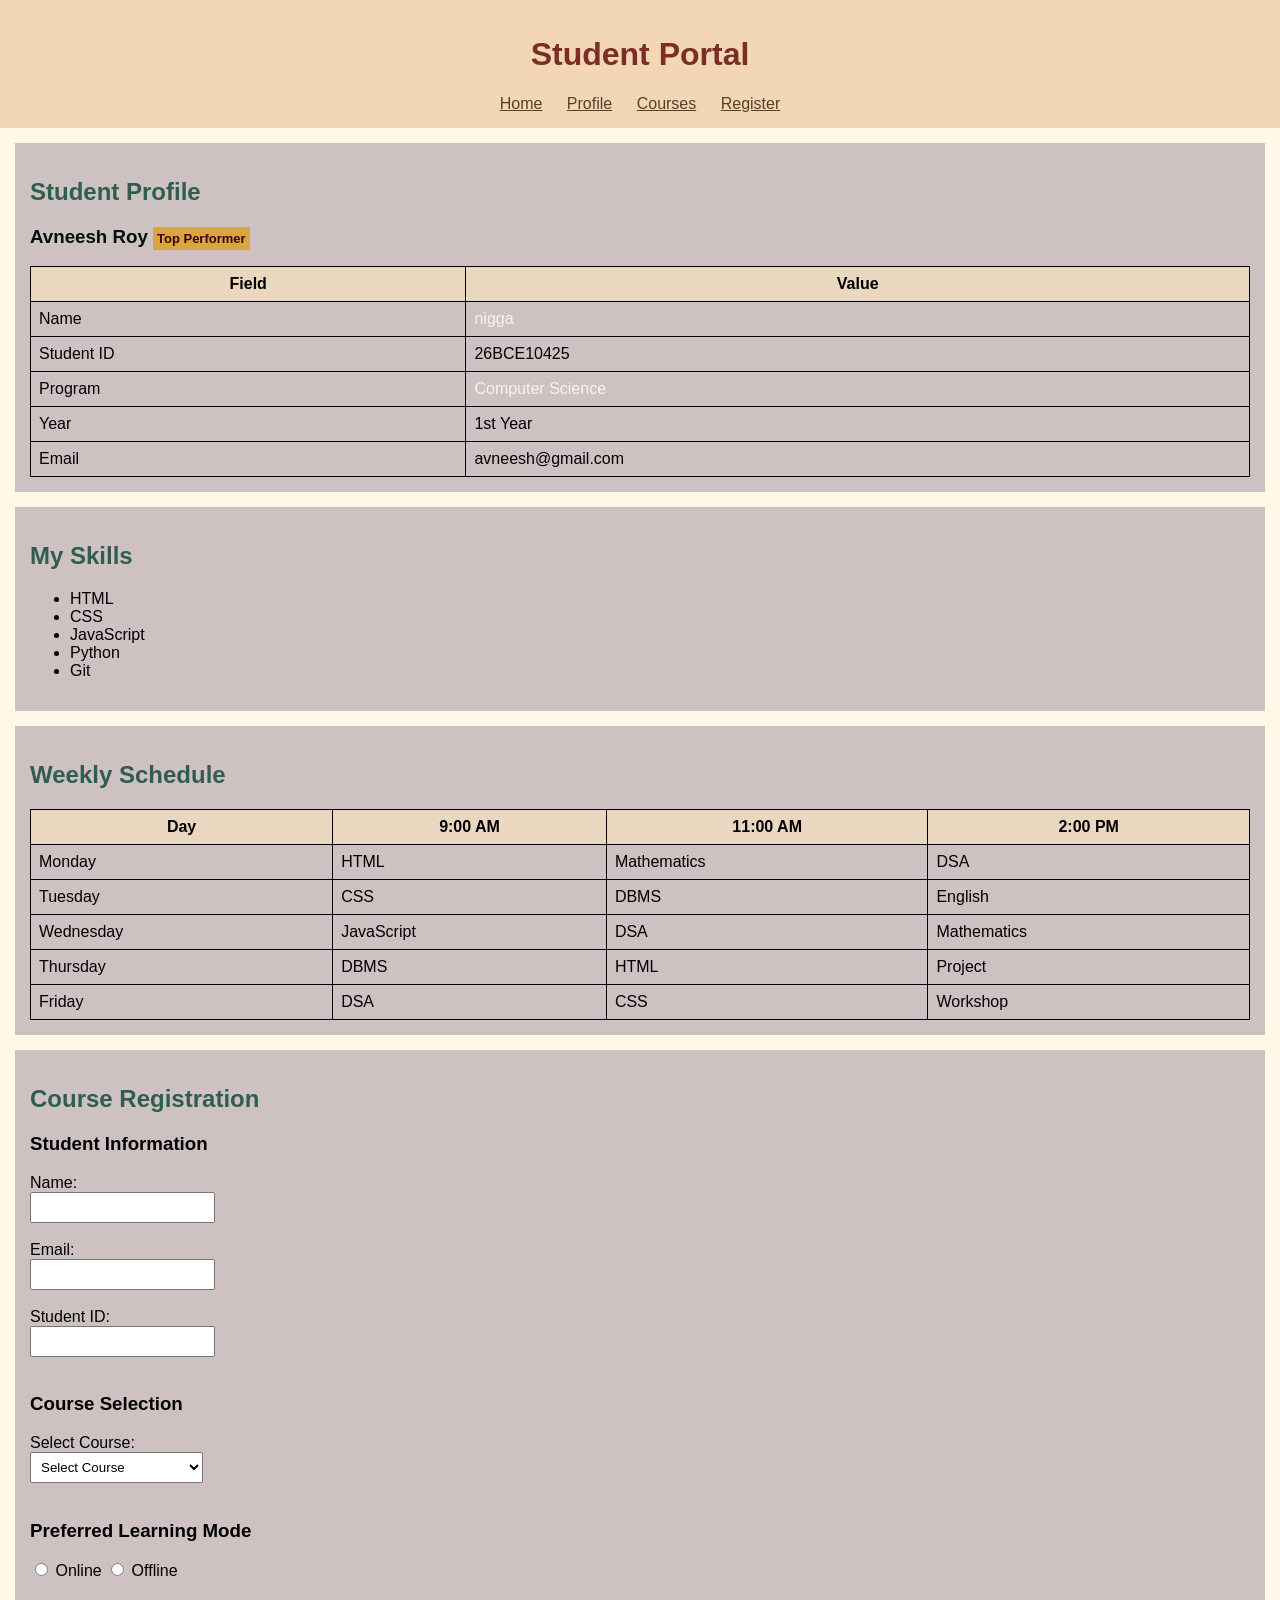
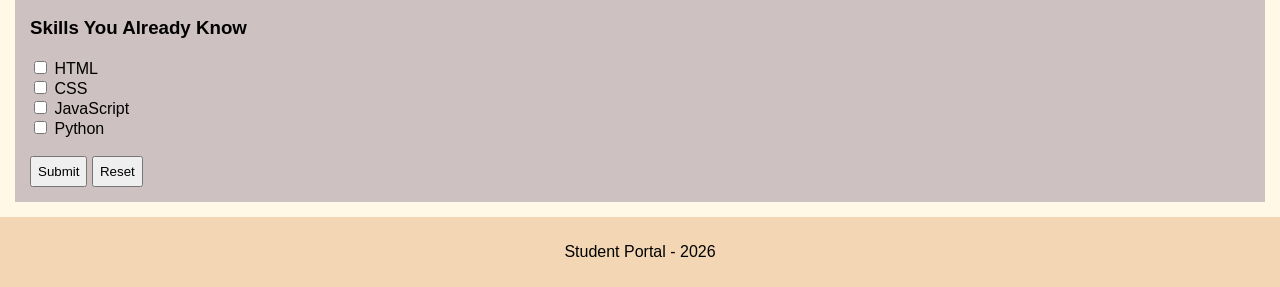
==== student.html @ f99c9ad8 "Initial commit: Add portfolio website" ====
<!DOCTYPE html>
<html>
<head>
    <title>Student Portal</title>

    <style>
        body {
            background-color: #fff8e7;
            font-family: Arial;
            margin: 0;
        }

        h1 {
            color: #7b2d26;
        }

        h2 {
            color: #2f5d50;
        }

        header {
            background-color: #f3d6b3;
            padding: 15px;
            text-align: center;
        }

        nav {
            margin-top: 10px;
        }

        nav a {
            color: #5a3d2b;
            margin: 10px;
        }

        section {
            background-color: rgb(206, 193, 193);
            padding: 15px;
            margin: 15px;
        }

        table {
            border-collapse: collapse;
            width: 100%;
        }

        th, td {
            border: 1px solid #000000;
            padding: 8px;
        }

        th {
            background-color: #ead7c0;
        }

        .highlight {
            color: #fff0ed;
        }

        #student-name {
            color: #010f0b;
        }

        .badge {
            background-color: #d9a441;
            color: rgb(56, 6, 6);
            padding: 4px;
            font-size: 13px;
        }

        input, select {
            padding: 6px;
        }

        footer {
            background-color: #f3d6b3;
            text-align: center;
            padding: 10px;
        }
    </style>
</head>

<body>

<header>

    <h1>Student Portal</h1>

    <nav>
        <a href="#home">Home</a>
        <a href="#profile">Profile</a>
        <a href="#courses">Courses</a>
        <a href="#register">Register</a>
    </nav>

</header>


<main>

    <section id="profile">

        <h2>Student Profile</h2>

        <h3 id="student-name">Avneesh Roy&nbsp;<span class="badge">Top Performer</span>
        </h3>

        <table>

            <tr>
                <th>Field</th>
                <th>Value</th>
            </tr>

            <tr>
                <td>Name</td>
                <td class="highlight">nigga</td>
            </tr>

            <tr>
                <td>Student ID</td>
                <td>26BCE10425</td>
            </tr>

            <tr>
                <td>Program</td>
                <td class="highlight">Computer Science</td>
            </tr>

            <tr>
                <td>Year</td>
                <td>1st Year</td>
            </tr>

            <tr>
                 <td>Email</td>
                <td>avneesh@gmail.com</td>
            </tr>

        </table>

    </section>


    <section>

        <h2>My Skills</h2>

        <ul>
            <li>HTML</li>
            <li>CSS</li>
            <li>JavaScript</li>
            <li>Python</li>
            <li>Git</li>
        </ul>

    </section>


    <section id="courses">

        <h2>Weekly Schedule</h2>

        <table>

            <tr>
                <th>Day</th>
                <th>9:00 AM</th>
                <th>11:00 AM</th>
                <th>2:00 PM</th>
            </tr>

            <tr>
                <td>Monday</td>
                <td>HTML</td>
                <td>Mathematics</td>
                <td>DSA</td>
            </tr>

            <tr>
                <td>Tuesday</td>
                <td>CSS</td>
                <td>DBMS</td>
                <td>English</td>
            </tr>

            <tr>
                <td>Wednesday</td>
                <td>JavaScript</td>
                <td>DSA</td>
                <td>Mathematics</td>
            </tr>

            <tr>
                <td>Thursday</td>
                <td>DBMS</td>
                <td>HTML</td>
                <td>Project</td>
            </tr>

            <tr>
                <td>Friday</td>
                <td>DSA</td>
                <td>CSS</td>
                <td>Workshop</td>
            </tr>

        </table>

    </section>


     <section id="register">

           <h2>Course Registration</h2>

        <form>

             <h3>Student Information</h3>

            <label for="name">Name:</label><br>
             <input type="text" id="name" name="name">
            <br><br>

            <label for="email">Email:</label><br>
            <input type="email" id="email" name="email">
            <br><br>

             <label for="studentid">Student ID:</label><br>
             <input type="text" id="studentid" name="studentid">
            <br><br>


             <h3>Course Selection</h3>

            <label for="course">Select Course:</label><br>

            <select id="course" name="course">
                <option>Select Course</option>
                <option>HTML & CSS</option>
                <option>JavaScript</option>
                <option>Python</option>
                <option>Data Structures</option>
                <option>Database Management</option>
            </select>

            <br><br>


            <h3>Preferred Learning Mode</h3>

            <input type="radio" id="online" name="mode" value="online">
            <label for="online">Online</label>

            <input type="radio" id="offline" name="mode" value="offline">
              <label for="offline">Offline</label>

            <br><br>


            <h3>Skills You Already Know</h3>

                     <input type="checkbox" id="html" name="skills">
               <label for="html">HTML</label>
            <br>

               <input type="checkbox" id="css" name="skills">
               <label for="css">CSS</label>
             <br>

               <input type="checkbox" id="javascript" name="skills">
            <label for="javascript">JavaScript</label>
            <br>

            <input type="checkbox" id="python" name="skills">
            <label for="python">Python</label>

            <br><br>

            <input type="submit" value="Submit">
            <input type="reset" value="Reset">

        </form>

    </section>

</main>


<footer>
    <p>Student Portal - 2026</p>
</footer>

</body>
</html>
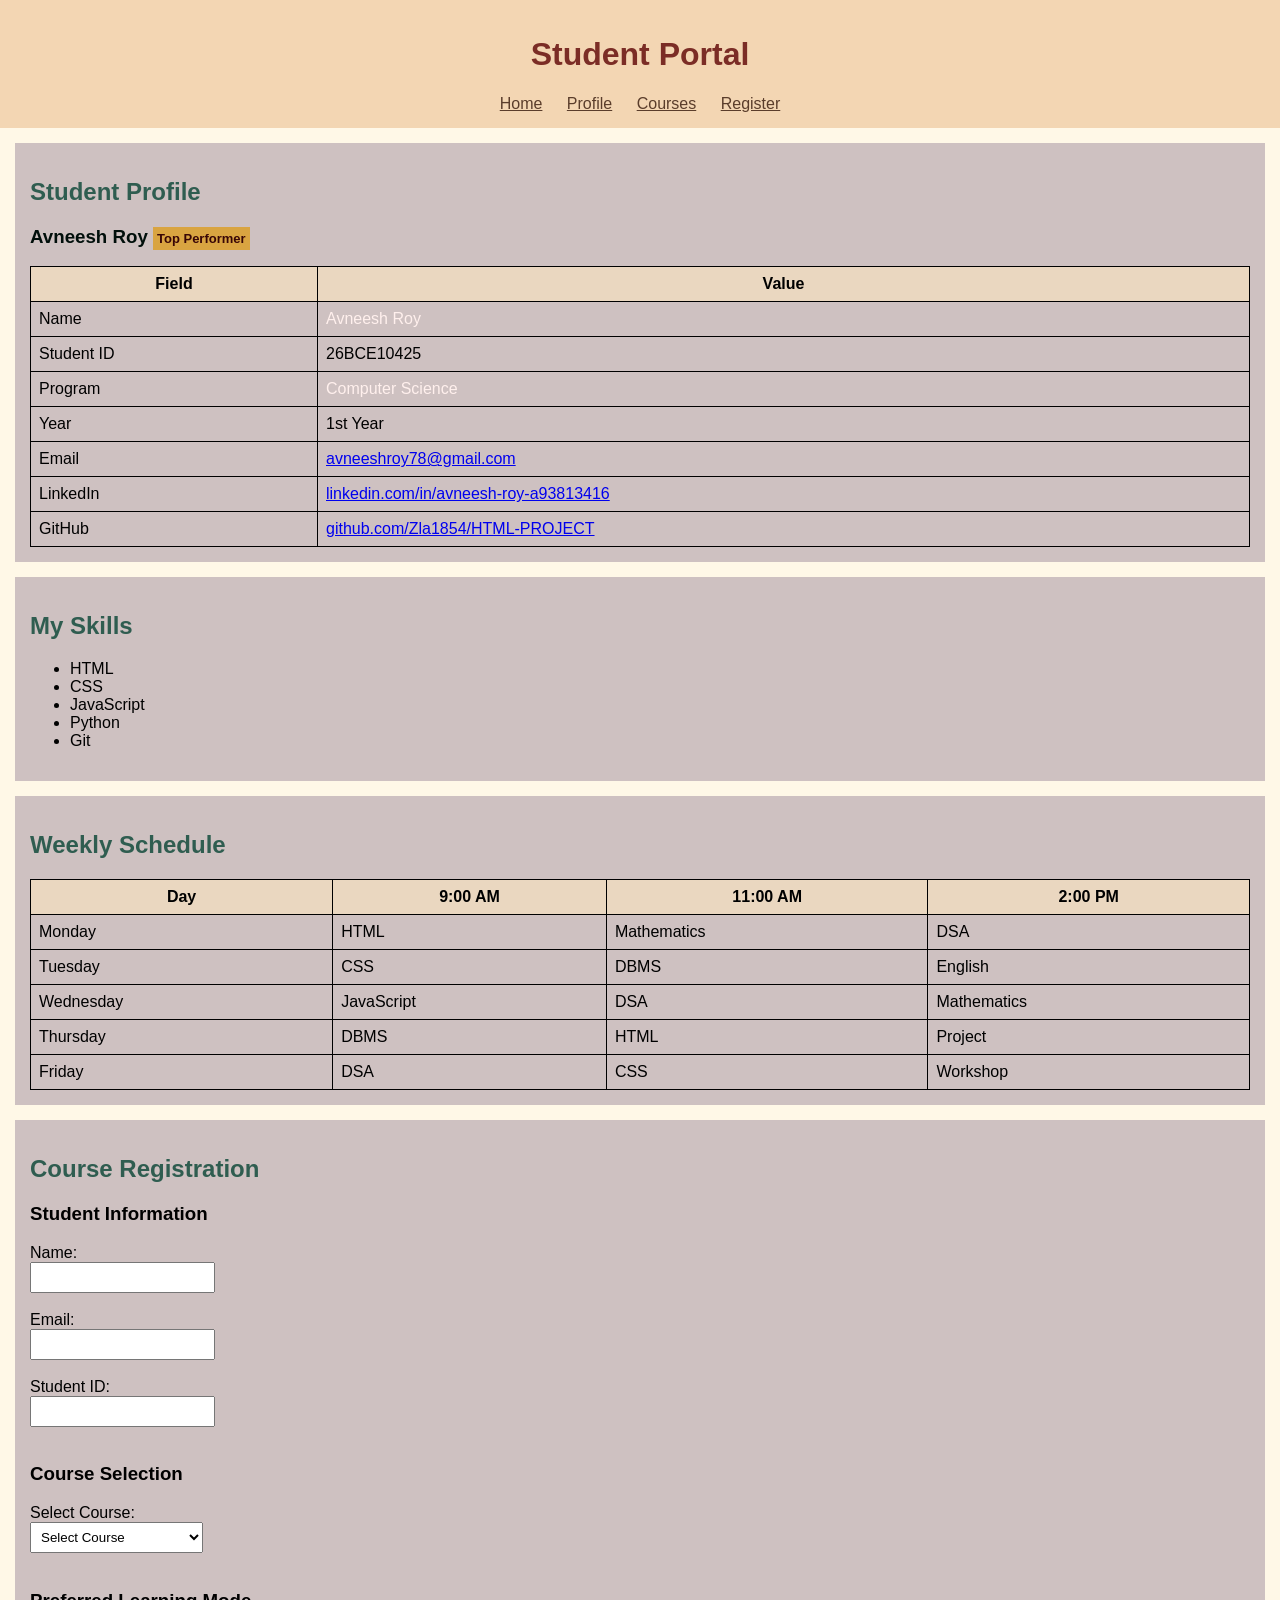
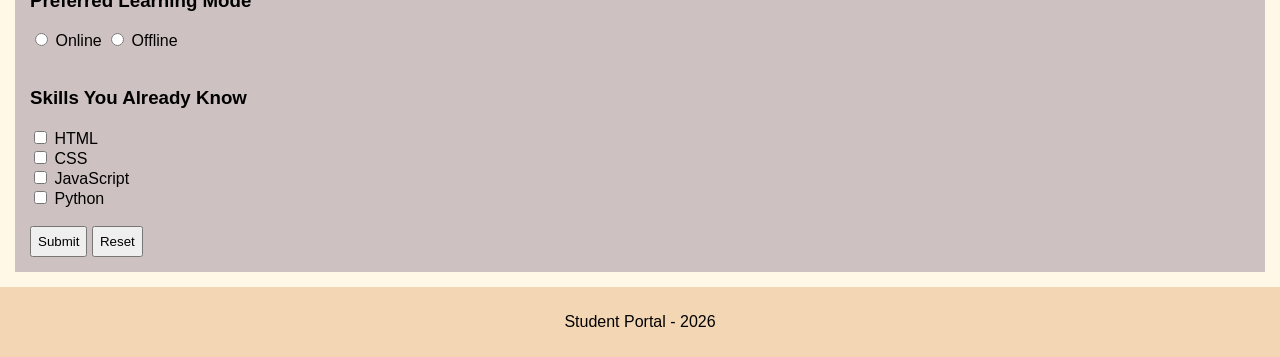
==== commit 0df770f0: "Update contact links (Gmail, GitHub, LinkedIn) and refine styles" ====
--- a/student.html
+++ b/student.html
@@ -114,7 +114,7 @@
 
             <tr>
                 <td>Name</td>
-                <td class="highlight">nigga</td>
+                <td class="highlight">Avneesh Roy</td>
             </tr>
 
             <tr>
@@ -134,7 +134,17 @@
 
             <tr>
                  <td>Email</td>
-                <td>avneesh@gmail.com</td>
+                <td><a href="mailto:avneeshroy78@gmail.com">avneeshroy78@gmail.com</a></td>
+            </tr>
+
+            <tr>
+                <td>LinkedIn</td>
+                <td><a href="https://www.linkedin.com/in/avneesh-roy-a93813416/" target="_blank">linkedin.com/in/avneesh-roy-a93813416</a></td>
+            </tr>
+
+            <tr>
+                <td>GitHub</td>
+                <td><a href="https://github.com/Zla1854/HTML-PROJECT" target="_blank">github.com/Zla1854/HTML-PROJECT</a></td>
             </tr>
 
         </table>
